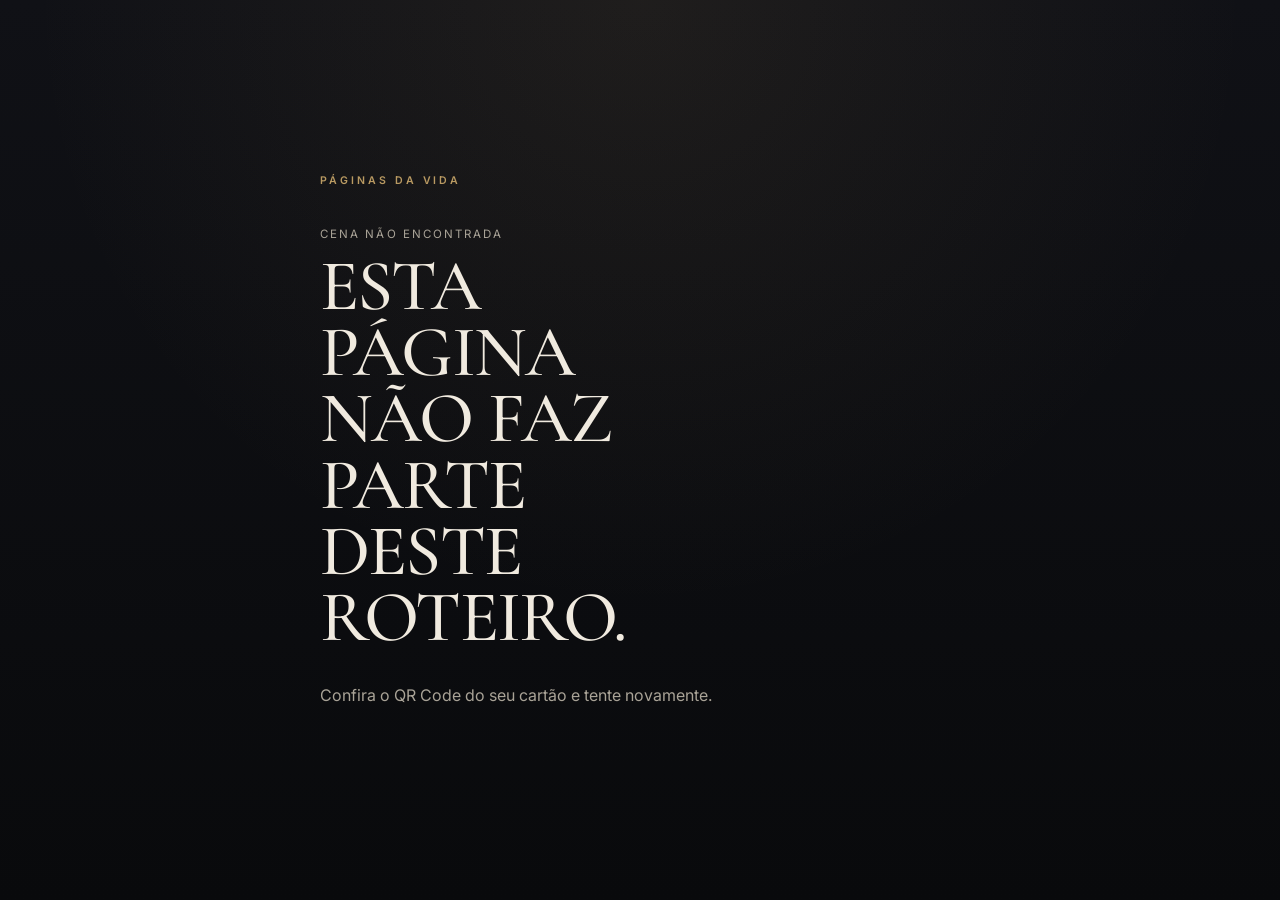
==== index.html @ ddf73b3c "Adiciona cinco capitulos aprovados" ====
<!doctype html>
<html lang="pt-BR">
  <head>
    <meta charset="UTF-8">
    <meta name="viewport" content="width=device-width, initial-scale=1">
    <meta name="theme-color" content="#090a0c">
    <meta name="description" content="Uma página. Uma história maior.">
    <title>Páginas da Vida</title>
    <link rel="preconnect" href="https://fonts.googleapis.com">
    <link rel="preconnect" href="https://fonts.gstatic.com" crossorigin>
    <link href="https://fonts.googleapis.com/css2?family=Cormorant+Garamond:wght@500;600&family=Inter:wght@400;500;600&display=swap" rel="stylesheet">
    <link rel="stylesheet" href="css/styles.css?v=2">
  </head>
  <body>
    <main class="experience" aria-live="polite">
      <article class="page" id="story" hidden>
        <header class="page__header">
          <p class="eyebrow">PÁGINAS DA VIDA</p>
          <p class="chapter" id="chapter"></p>
          <h1 id="title"></h1>
          <span class="rule" aria-hidden="true"></span>
        </header>
        <div class="story-text" id="text"></div>
        <figure class="scripture" id="scripture" hidden>
          <blockquote></blockquote>
          <figcaption><cite></cite></figcaption>
        </figure>
        <footer class="page__footer">
          <p id="closing"></p>
          <span class="page-number" id="page-number" aria-hidden="true"></span>
        </footer>
        <p class="epilogue" id="epilogue" hidden>O RESTANTE DA HISTÓRIA<br>CONTINUA SENDO ESCRITO PELO DIRETOR.</p>
      </article>

      <section class="state" id="error" hidden>
        <p class="eyebrow">PÁGINAS DA VIDA</p>
        <p class="state__code">CENA NÃO ENCONTRADA</p>
        <h1>Esta página não faz parte deste roteiro.</h1>
        <p>Confira o QR Code do seu cartão e tente novamente.</p>
      </section>
    </main>
    <noscript>Ative o JavaScript para ler este capítulo.</noscript>
    <script src="js/historias.js?v=3"></script>
    <script src="js/config.js?v=2"></script>
    <script src="js/controle.js?v=4"></script>
    <script src="js/app.js?v=2"></script>
  </body>
</html>
---- css/styles.css ----
:root {
  color-scheme: dark;
  --ink: #090a0c;
  --paper: #f0eadf;
  --muted: #a9a397;
  --accent: #b99a62;
}

* { box-sizing: border-box; }

html { background: var(--ink); }

body {
  margin: 0;
  min-height: 100svh;
  background:
    radial-gradient(circle at 50% 0%, rgba(185,154,98,.09), transparent 38rem),
    linear-gradient(180deg, #101116, var(--ink));
  color: var(--paper);
  font-family: Inter, system-ui, sans-serif;
}

.experience {
  min-height: 100svh;
  display: grid;
  place-items: center;
  padding: clamp(2rem, 7vw, 5rem) 1.35rem;
}

.page, .state {
  width: min(100%, 40rem);
  animation: reveal .9s cubic-bezier(.22,1,.36,1) both;
}

.page__header { margin-bottom: clamp(2.2rem, 8vw, 4.5rem); }

.eyebrow {
  margin: 0 0 2.5rem;
  color: var(--accent);
  font-size: .66rem;
  font-weight: 600;
  letter-spacing: .28em;
}

.chapter {
  margin: 0 0 .65rem;
  color: var(--muted);
  font-size: .72rem;
  letter-spacing: .2em;
}

h1 {
  margin: 0;
  font-family: "Cormorant Garamond", Georgia, serif;
  font-size: clamp(2.6rem, 10vw, 5rem);
  font-weight: 500;
  line-height: .92;
  letter-spacing: -.025em;
  text-transform: uppercase;
}

.rule {
  display: block;
  width: 2.8rem;
  height: 1px;
  margin-top: 1.6rem;
  background: var(--accent);
}

.story-text {
  color: #d8d3ca;
  font-family: "Cormorant Garamond", Georgia, serif;
  font-size: clamp(1.38rem, 5vw, 1.72rem);
  line-height: 1.48;
}

.story-text p { margin: 0 0 1.25em; }

.page__footer {
  display: flex;
  align-items: end;
  justify-content: space-between;
  margin-top: clamp(3rem, 12vw, 6rem);
}

.page__footer p {
  margin: 0;
  color: var(--accent);
  font-size: .72rem;
  font-weight: 600;
  letter-spacing: .28em;
}

.page-number { color: #55534f; font-family: Georgia, serif; font-size: .75rem; }

.state__code { color: var(--muted); font-size: .72rem; letter-spacing: .18em; }
.state h1 { max-width: 12ch; font-size: clamp(2.5rem, 9vw, 4.5rem); }
.state > p:last-child { max-width: 30rem; margin-top: 2rem; color: var(--muted); line-height: 1.7; }

noscript { display: block; padding: 2rem; text-align: center; }

@keyframes reveal {
  from { opacity: 0; transform: translateY(14px); }
  to { opacity: 1; transform: translateY(0); }
}

@media (min-width: 48rem) {
  .page { padding-left: 3rem; border-left: 1px solid rgba(185,154,98,.25); }
}

@media (prefers-reduced-motion: reduce) {
  .page, .state { animation: none; }
}
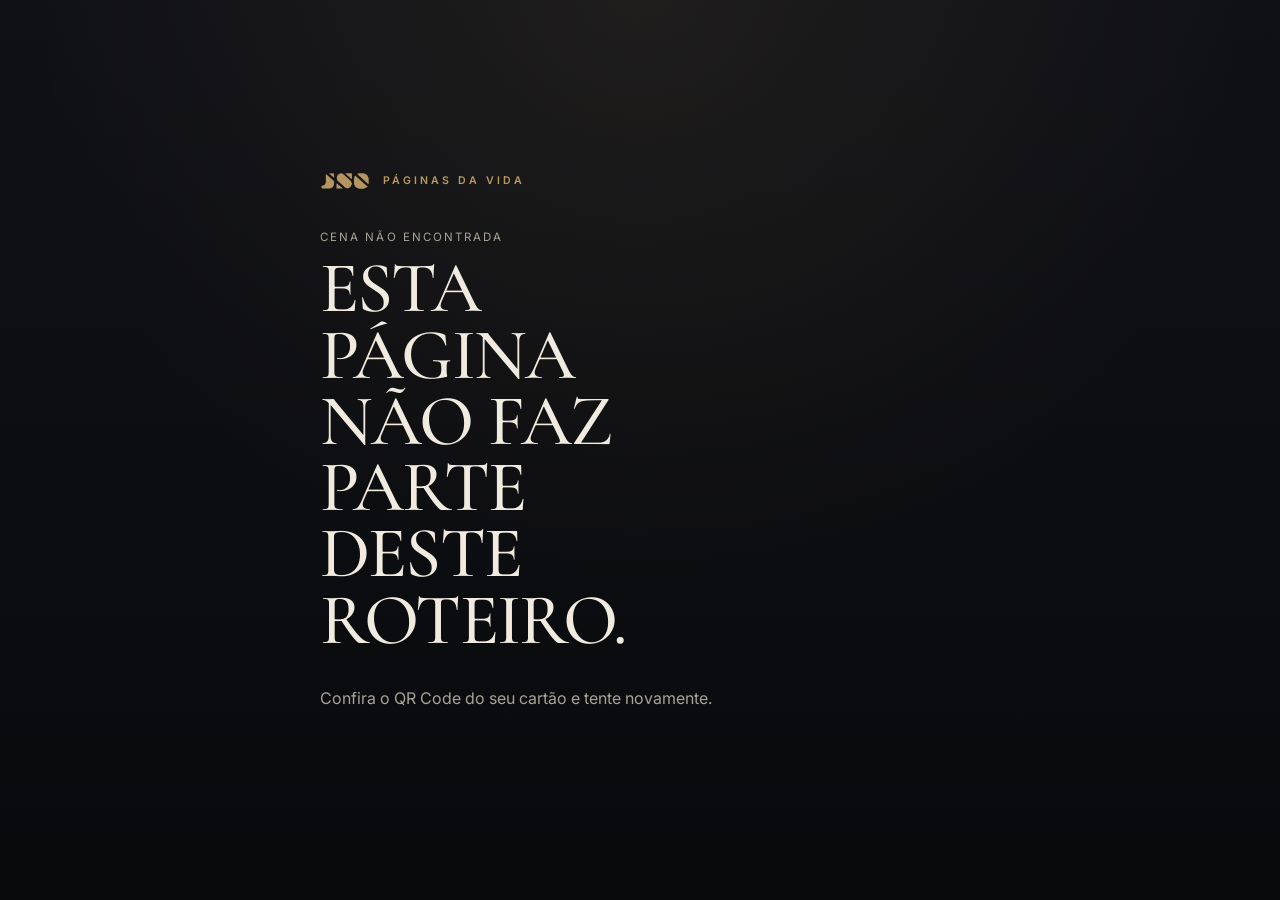
==== commit c53460fd: "Aplica identidade visual JSO à experiência" ====
--- a/index.html
+++ b/index.html
@@ -6,16 +6,17 @@
     <meta name="theme-color" content="#090a0c">
     <meta name="description" content="Uma página. Uma história maior.">
     <title>Páginas da Vida</title>
+    <link rel="icon" type="image/png" href="assets/brand/jso-favicon.png">
     <link rel="preconnect" href="https://fonts.googleapis.com">
     <link rel="preconnect" href="https://fonts.gstatic.com" crossorigin>
     <link href="https://fonts.googleapis.com/css2?family=Cormorant+Garamond:wght@500;600&family=Inter:wght@400;500;600&display=swap" rel="stylesheet">
-    <link rel="stylesheet" href="css/styles.css?v=2">
+    <link rel="stylesheet" href="css/styles.css?v=3">
   </head>
   <body>
     <main class="experience" aria-live="polite">
       <article class="page" id="story" hidden>
         <header class="page__header">
-          <p class="eyebrow">PÁGINAS DA VIDA</p>
+          <div class="brand"><img src="assets/brand/jso-logo-gold.png" alt="JSO"><span>PÁGINAS DA VIDA</span></div>
           <p class="chapter" id="chapter"></p>
           <h1 id="title"></h1>
           <span class="rule" aria-hidden="true"></span>
@@ -33,14 +34,14 @@
       </article>
 
       <section class="state" id="error" hidden>
-        <p class="eyebrow">PÁGINAS DA VIDA</p>
+        <div class="brand"><img src="assets/brand/jso-logo-gold.png" alt="JSO"><span>PÁGINAS DA VIDA</span></div>
         <p class="state__code">CENA NÃO ENCONTRADA</p>
         <h1>Esta página não faz parte deste roteiro.</h1>
         <p>Confira o QR Code do seu cartão e tente novamente.</p>
       </section>
     </main>
     <noscript>Ative o JavaScript para ler este capítulo.</noscript>
-    <script src="js/historias.js?v=3"></script>
+    <script src="js/historias.js?v=8"></script>
     <script src="js/config.js?v=2"></script>
     <script src="js/controle.js?v=4"></script>
     <script src="js/app.js?v=2"></script>
--- a/css/styles.css
+++ b/css/styles.css
@@ -34,13 +34,17 @@
 
 .page__header { margin-bottom: clamp(2.2rem, 8vw, 4.5rem); }
 
-.eyebrow {
+.eyebrow, .brand {
   margin: 0 0 2.5rem;
   color: var(--accent);
   font-size: .66rem;
   font-weight: 600;
   letter-spacing: .28em;
 }
+
+.brand { display: flex; align-items: center; gap: .8rem; }
+.brand img { width: 3.15rem; height: auto; display: block; }
+.brand span { white-space: nowrap; }
 
 .chapter {
   margin: 0 0 .65rem;
